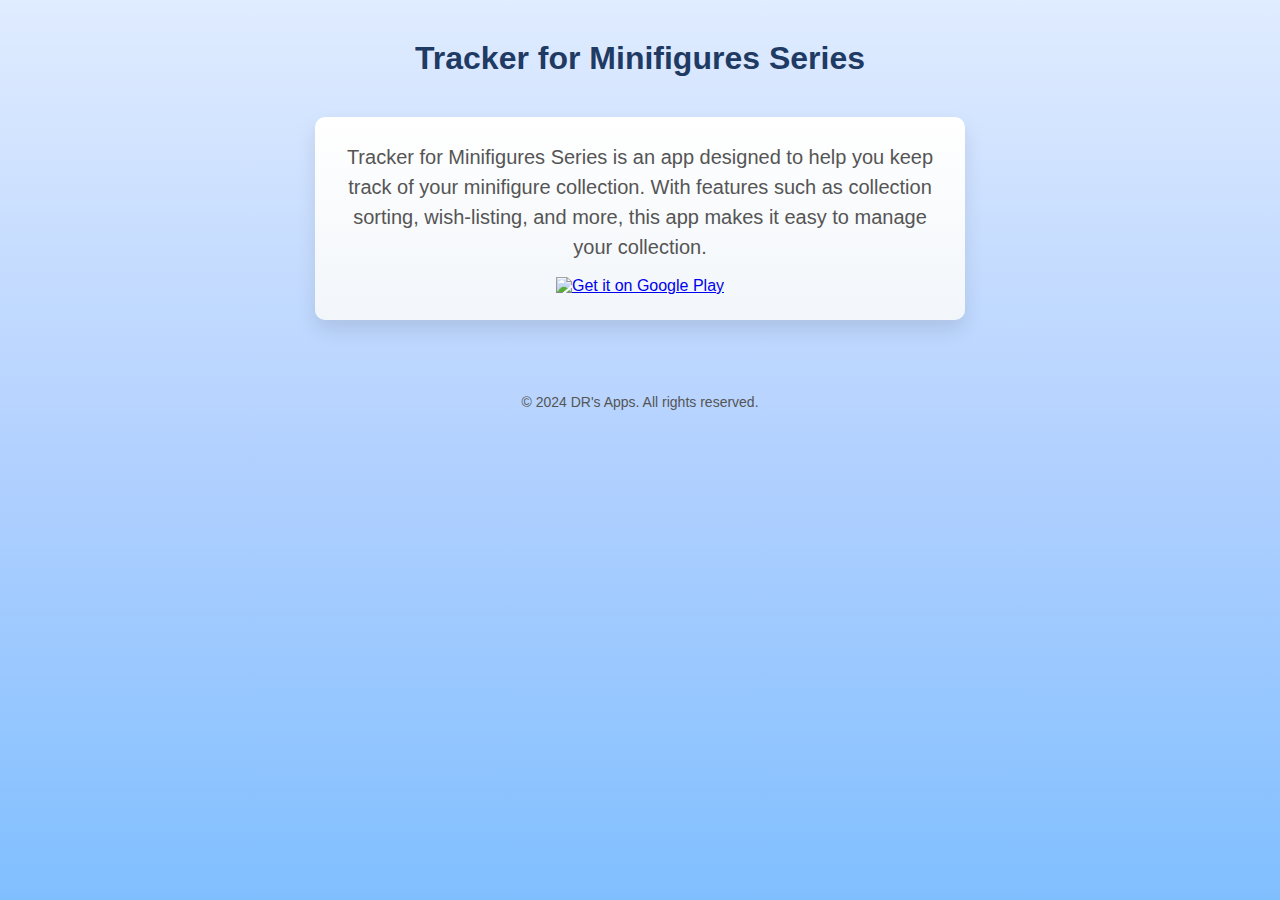
==== tracker-for-minifigures-series.html @ a9c90acf "MVP commit" ====
<!DOCTYPE html>
<html lang="en">
<head>
  <meta charset="UTF-8">
  <meta name="viewport" content="width=device-width, initial-scale=1.0">
  <title>Tracker for Minifigures Series</title>
  <link rel="stylesheet" href="styles.css">
</head>
<body>
  <div class="container">
    <h1>Tracker for Minifigures Series</h1>
    <div class="app-info-section">
      <p class="description">
        Tracker for Minifigures Series is an app designed to help you keep track of your minifigure collection. With features such as collection sorting, wish-listing, and more, this app makes it easy to manage your collection.
      </p>
      <a class="google-play-btn" href="https://play.google.com/store/apps/details?id=com.drsapps.trackerforlegominifiguresseries" target="_blank">
        <img alt="Get it on Google Play" src="https://play.google.com/intl/en_us/badges/static/images/badges/en_badge_web_generic.png" width="180"/>
      </a>
    </div>
  </div>

  <footer>
    <p>© 2024 DR's Apps. All rights reserved.</p>
  </footer>
</body>
</html>
---- styles.css ----
/* Base Styles */
body {
  font-family: 'Roboto', sans-serif;
  margin: 0;
  padding: 0;
  background: linear-gradient(to bottom, #e0ecff, #b3d1ff, #80bfff);
  color: #333;
  text-align: center;
  min-height: 100vh;
}

.container {
  max-width: 800px;
  margin: auto;
  padding: 40px 20px; /* Consistent padding to control spacing */
}

h1 {
  font-size: 32px;
  color: #1f3a63;
  font-weight: 700;
  margin: 0 0 40px; /* Remove top margin to avoid collapsing */
}

/* Apps Section */
.apps-section {
  padding: 35px;
  background: #ffffff;
  border-radius: 10px;
  box-shadow: 0 10px 20px rgba(0, 0, 0, 0.1);
  display: inline-block;
  max-width: 90%;
}

.apps-section h2 {
  color: #1f3a63;
  font-weight: 700;
  margin-top: 0;
  margin-bottom: 0;
}

/* App Card */
.app-card {
  margin-top: 40px;
  padding: 25px;
  background: #eef2f9;
  border-radius: 10px;
  width: 100%;
  max-width: 300px;
  text-align: center;
  text-decoration: none;
  color: inherit;
  transition: transform 0.2s ease-in-out, box-shadow 0.2s ease-in-out;
  display: block;
}
.app-card:hover {
  transform: translateY(-5px);
  box-shadow: 0 10px 20px rgba(0, 0, 0, 0.2);
}

/* App Icon */
.app-icon {
  width: 100px;
  height: 100px;
  border-radius: 50%;
  margin-bottom: 15px;
  box-shadow: 0 4px 8px rgba(0, 0, 0, 0.1);
}

/* App Title */
.app-card h3 {
  font-size: 20px;
  font-weight: 700;
  color: #2a3d66;
}

/* App Info Card on the App Details Page */
.app-info-section {
  padding: 25px;
  max-width: 600px;
  background: linear-gradient(to bottom, #ffffff, #f2f6fa);
  border-radius: 10px;
  box-shadow: 0 10px 20px rgba(0, 0, 0, 0.1);
  text-align: center;
  margin-left: auto;
  margin-right: auto;
}

/* Enhanced description styling */
.description {
  font-size: 20px;
  line-height: 1.5;
  color: #555;
  margin-bottom: 0;
  margin-top: 0;
}

/* Google Play Button Styling */
.google-play-btn {
  display: inline-block;
  margin-top: 15px;
  transition: transform 0.2s;
}
.google-play-btn:hover {
  transform: translateY(-3px);
}

footer {
  padding: 20px;
  font-size: 14px;
  color: #555;
  text-align: center;
}

@media (max-width: 768px) {
  h1 {
    font-size: 28px;
  }
  .apps-section {
    padding: 15px;
  }
  .apps-section h2 {
    font-size: 20px;
  }
  .app-card {
    box-sizing: border-box;
    width: 100%;
    max-width: 350px;
    margin-top: 20px;
  }
  .app-card h3 {
    font-size: 16px;
  }
  .description {
    font-size: 16px;
  }
  .app-info-section {
    padding: 10px;
  }
  .google-play-btn {
    margin-top: 10px;
  }
  /* Footer font size and spacing */
  footer {
    font-size: 12px;
    padding: 10px;
  }
}
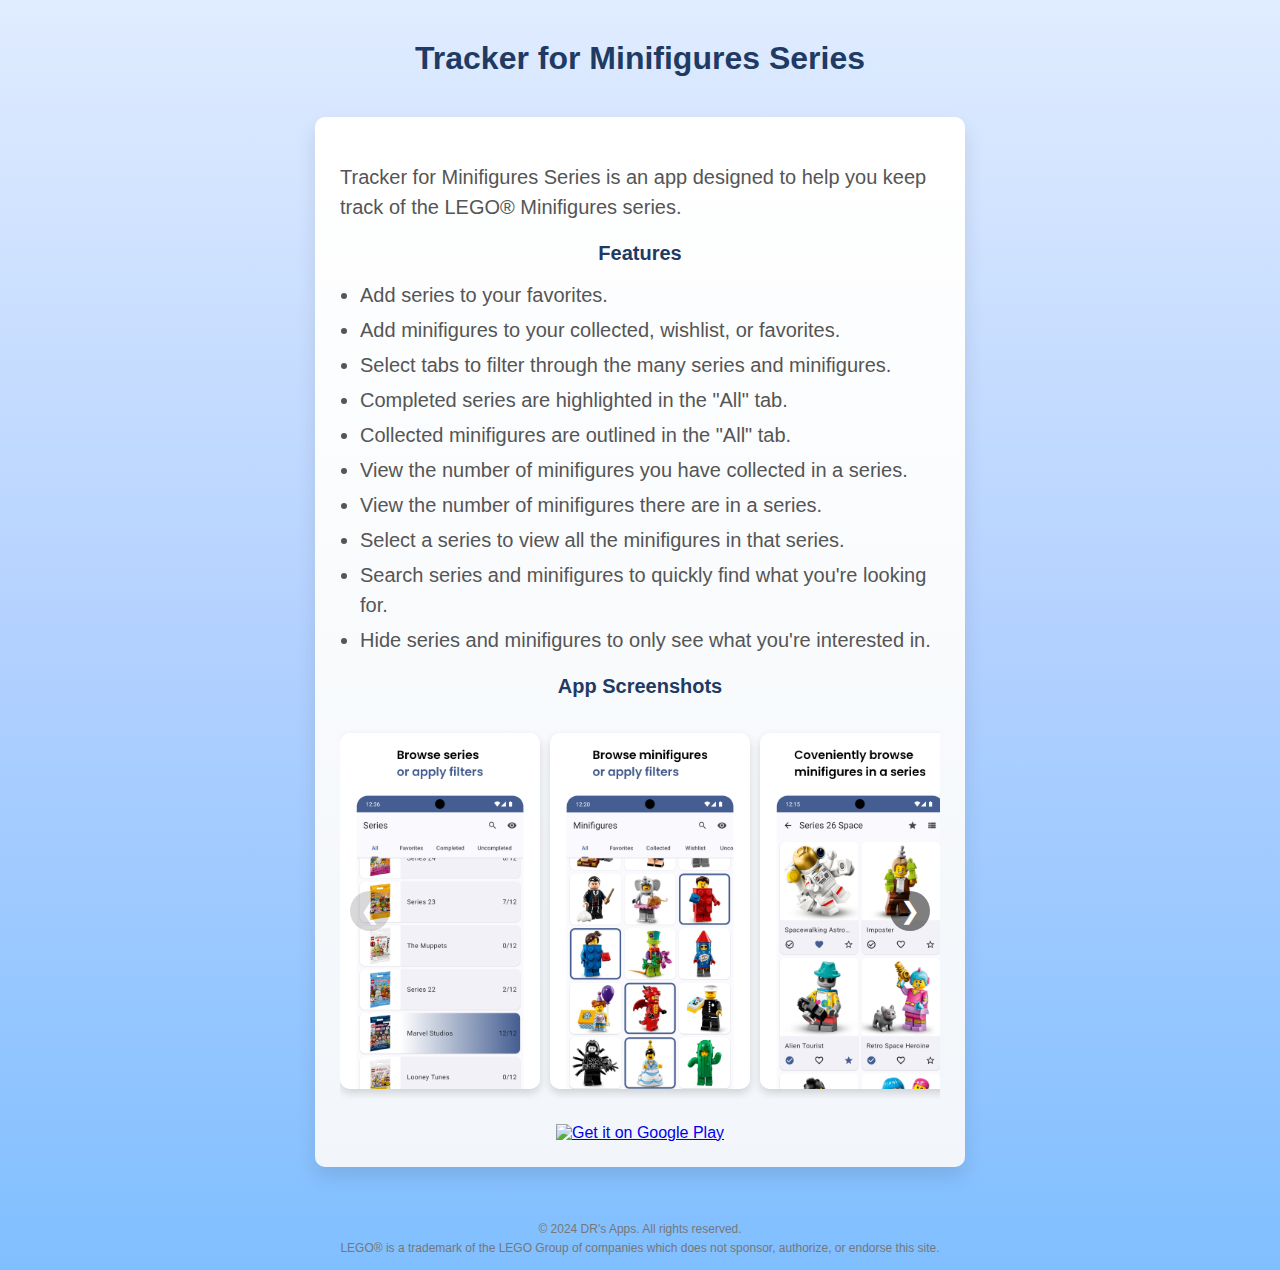
==== commit 11bb5af5: "Added screenshots and changed Tracker app descriptions" ====
--- a/tracker-for-minifigures-series.html
+++ b/tracker-for-minifigures-series.html
@@ -1,26 +1,77 @@
 <!DOCTYPE html>
 <html lang="en">
+
 <head>
-  <meta charset="UTF-8">
-  <meta name="viewport" content="width=device-width, initial-scale=1.0">
-  <title>Tracker for Minifigures Series</title>
-  <link rel="stylesheet" href="styles.css">
+    <meta charset="UTF-8">
+    <meta name="viewport" content="width=device-width, initial-scale=1.0">
+    <title>Tracker for Minifigures Series</title>
+    <link rel="stylesheet" href="styles.css">
 </head>
+
 <body>
-  <div class="container">
-    <h1>Tracker for Minifigures Series</h1>
-    <div class="app-info-section">
-      <p class="description">
-        Tracker for Minifigures Series is an app designed to help you keep track of your minifigure collection. With features such as collection sorting, wish-listing, and more, this app makes it easy to manage your collection.
-      </p>
-      <a class="google-play-btn" href="https://play.google.com/store/apps/details?id=com.drsapps.trackerforlegominifiguresseries" target="_blank">
-        <img alt="Get it on Google Play" src="https://play.google.com/intl/en_us/badges/static/images/badges/en_badge_web_generic.png" width="180"/>
-      </a>
+    <div class="container">
+        <h1>Tracker for Minifigures Series</h1>
+        <div class="app-info-section">
+            <div class="description">
+                <p>Tracker for Minifigures Series is an app designed to help you keep track of the LEGO® Minifigures series.</p>
+                <h2>Features</h2>
+    
+                <ul>
+                    <li>Add series to your favorites.</li>
+                    <li>Add minifigures to your collected, wishlist, or favorites.</li>
+                    <li>Select tabs to filter through the many series and minifigures.</li>
+                    <li>Completed series are highlighted in the "All" tab.</li>
+                    <li>Collected minifigures are outlined in the "All" tab.</li>
+                    <li>View the number of minifigures you have collected in a series.</li>
+                    <li>View the number of minifigures there are in a series.</li>
+                    <li>Select a series to view all the minifigures in that series.</li>
+                    <li>Search series and minifigures to quickly find what you're looking for.</li>
+                    <li>Hide series and minifigures to only see what you're interested in.</li>
+                </ul>
+            </div>
+
+            <section class="screenshot-section">
+                <h2>App Screenshots</h2>
+                <div class="carousel-container">
+                    <button class="carousel-btn left" onclick="scrollCarousel(-1)">&#10094;</button>
+                    
+                    <div class="carousel">
+                      <img src="SeriesScreen.jpeg" alt="Browse series or apply filters" class="screenshot" onclick="openLightbox(this.src)">
+                      <img src="MinifiguresScreen.jpeg" alt="Browse minifigures or apply filters" class="screenshot" onclick="openLightbox(this.src)">
+                      <img src="SeriesDetailsScreen.jpeg" alt="Conveniently browse minifigures in a series" class="screenshot" onclick="openLightbox(this.src)">
+                      <img src="MinifigureDetailsScreen.jpeg" alt="Add minifigures to collected, wishlist, or favorites" class="screenshot" onclick="openLightbox(this.src)">
+                      <img src="SearchSeriesScreen.jpeg" alt="Search series" class="screenshot" onclick="openLightbox(this.src)">
+                      <img src="SearchMinifiguresScreen.jpeg" alt="Search minifigures" class="screenshot" onclick="openLightbox(this.src)">
+                      <img src="HideSeriesScreen.jpeg" alt="Hide series" class="screenshot" onclick="openLightbox(this.src)">
+                      <img src="HideMinifiguresScreen.jpeg" alt="Hide minifigures" class="screenshot" onclick="openLightbox(this.src)">
+                    </div>
+                    
+                    <button class="carousel-btn right" onclick="scrollCarousel(1)">&#10095;</button>
+                  </div>
+            </section>
+
+            <a class="google-play-btn"
+                href="https://play.google.com/store/apps/details?id=com.drsapps.trackerforlegominifiguresseries"
+                target="_blank">
+                <img alt="Get it on Google Play"
+                    src="https://play.google.com/intl/en_us/badges/static/images/badges/en_badge_web_generic.png"
+                    width="180" />
+            </a>
+        </div>
     </div>
-  </div>
 
-  <footer>
-    <p>© 2024 DR's Apps. All rights reserved.</p>
-  </footer>
+    <!-- Lightbox Overlay -->
+    <div id="lightbox" class="lightbox">
+        <span class="close-btn" onclick="closeLightbox()">×</span>
+        <img class="lightbox-img" id="lightbox-img" src="" alt="Screenshot">
+    </div>
+
+    <footer>
+        <p>© 2024 DR's Apps. All rights reserved.</p>
+        <p>LEGO® is a trademark of the LEGO Group of companies which does not sponsor, authorize, or endorse this site.</p>
+    </footer>
+
+    <script src="script.js"></script>
 </body>
+
 </html>--- a/styles.css
+++ b/styles.css
@@ -93,6 +93,25 @@
   color: #555;
   margin-bottom: 0;
   margin-top: 0;
+  text-align: left;
+}
+
+.description h2 {
+  font-size: 20px;
+  color: #1f3a63;
+  line-height: initial;
+  font-weight: 700;
+  text-align: center;
+  margin-bottom: 15px;
+}
+
+.description ul {
+  padding-left: 20px;
+  margin-top: 10px;
+}
+
+.description li {
+  margin-bottom: 5px;
 }
 
 /* Google Play Button Styling */
@@ -105,11 +124,132 @@
   transform: translateY(-3px);
 }
 
+/* Screenshot Section */
+.screenshot-section {
+  margin-top: 20px;
+  text-align: center;
+}
+
+.screenshot-section h2 {
+  font-size: 20px;
+  color: #1f3a63;
+  font-weight: 700;
+  margin-bottom: 15px;
+}
+
+/* Carousel container */
+.carousel-container {
+  position: relative;
+  display: flex;
+  align-items: center;
+  justify-content: center;
+  overflow: hidden;
+  max-width: 100%; /* Adjust to fit within the content area */
+  margin: 0 auto;
+  padding: 10px 0;
+}
+
+/* Carousel (scrollable area) */
+.carousel {
+  display: flex;
+  gap: 10px;
+  overflow-x: auto;
+  scroll-behavior: smooth;
+  padding: 10px 0;
+}
+
+.screenshot {
+  width: 200px;
+  height: auto;
+  border-radius: 10px;
+  box-shadow: 0 4px 8px rgba(0, 0, 0, 0.15);
+  transition: transform 0.2s ease-in-out;
+}
+
+.screenshot:hover {
+  transform: scale(1.05);
+}
+
+/* Carousel buttons */
+.carousel-btn {
+  width: 40px;          /* Adjust as needed */
+  height: 40px; 
+  border-radius: 50%;        /* Same as width for a circle */
+  display: inline-flex;
+  align-items: center;
+  justify-content: center;
+  background-color: rgba(0, 0, 0, 0.5);
+  color: white;
+  font-size: 24px;
+  border: none;
+  cursor: pointer;
+  position: absolute;
+  top: 50%;
+  transform: translateY(-50%);
+  z-index: 10;
+  /* line-height: 1; */
+}
+
+/* Style for disabled carousel buttons */
+.carousel-btn.disabled {
+  opacity: 0.3;
+  cursor: not-allowed;
+}
+
+.carousel-btn.left {
+  left: 10px;
+}
+
+.carousel-btn.right {
+  right: 10px;
+}
+
+.carousel-btn:hover {
+  background-color: rgba(0, 0, 0, 0.8);
+}
+
+/* Lightbox Overlay */
+.lightbox {
+  display: none; /* Hidden by default */
+  position: fixed;
+  top: 0;
+  left: 0;
+  width: 100%;
+  height: 100%;
+  background-color: rgba(0, 0, 0, 0.8); /* Semi-transparent black background */
+  align-items: center;
+  justify-content: center;
+  z-index: 1000;
+}
+
+.lightbox-img {
+  max-width: 90%;
+  max-height: 90%;
+  border-radius: 10px;
+  box-shadow: 0 4px 8px rgba(0, 0, 0, 0.3);
+}
+
+/* Close Button */
+.close-btn {
+  position: absolute;
+  top: 20px;
+  right: 30px;
+  font-size: 40px;
+  color: #fff;
+  cursor: pointer;
+  font-weight: bold;
+  z-index: 1001;
+}
+
 footer {
-  padding: 20px;
-  font-size: 14px;
-  color: #555;
-  text-align: center;
+  font-size: 12px;
+  padding: 10px;
+  text-align: center;
+  color: #777;
+}
+
+footer p {
+  margin: 5px 0;
 }
 
 @media (max-width: 768px) {
@@ -140,9 +280,14 @@
   .google-play-btn {
     margin-top: 10px;
   }
+  .screenshot {
+    width: 150px;
+  }
   /* Footer font size and spacing */
-  footer {
+  /* footer {
     font-size: 12px;
     padding: 10px;
-  }
+    text-align: center;
+    color: #666;
+  } */
 }